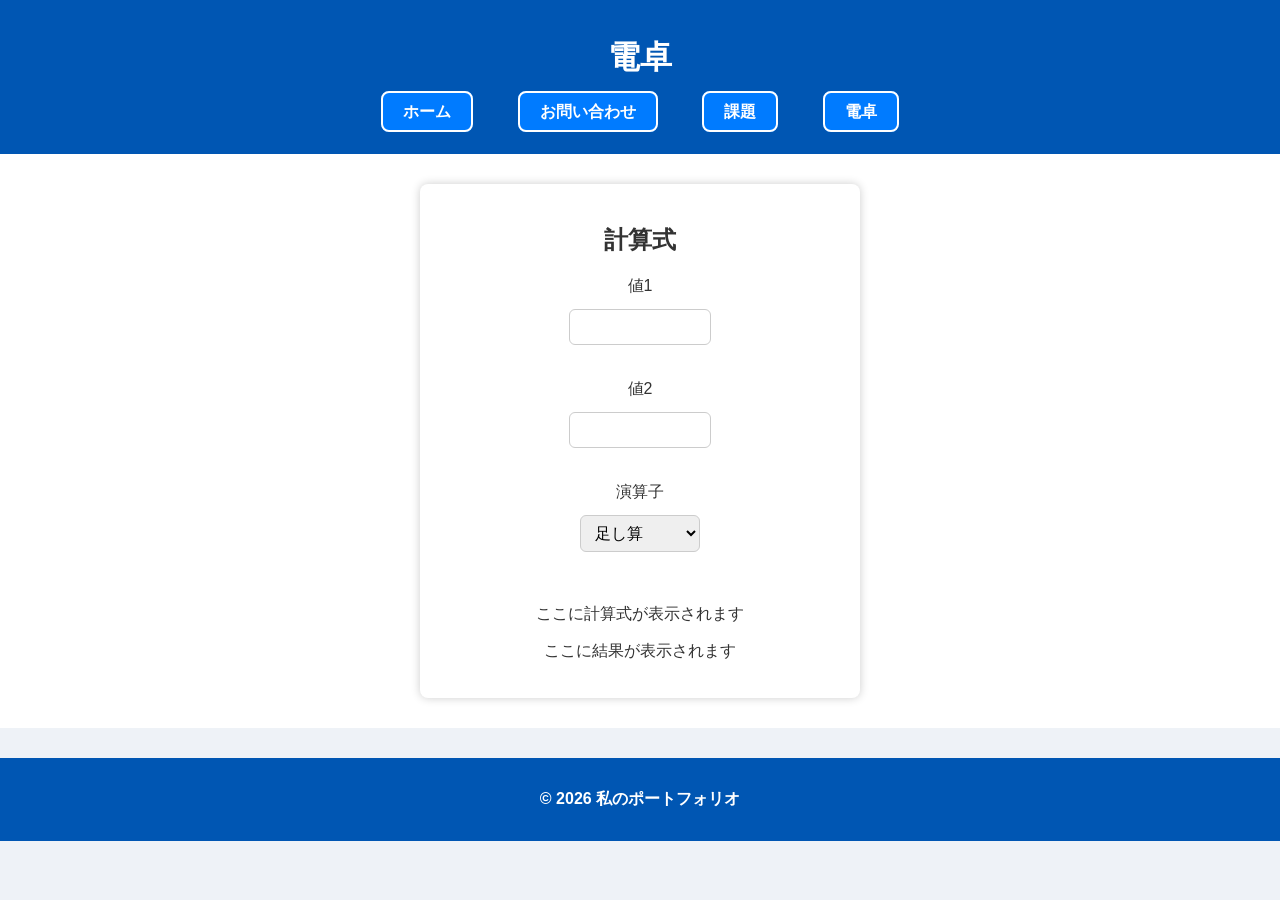
==== start-folder/calculate.html @ 2078235a "testfolder" ====
<!DOCTYPE html>
<html lang="ja">

    <head>
        <meta charset="UTF-8">
        <meta name="viewport" content="width=device-width, initial-scale=1.0">
        <title>電卓</title>
        <link rel="stylesheet" href="css/style.css">
        <link rel="stylesheet" href="css/calulate.css">
    </head>

    <body>
        <header>
            <h1>電卓</h1>
            <nav>
                <ul class="nav-list">
                    <li><a href="../index.html">ホーム</a></li>
                    <li><a href="contact.html">お問い合わせ</a></li>
                    <li><a href="work.html">課題</a></li>
                    <li><a href="calculate.html">電卓</a></li>
                </ul>
            </nav>
        </header>
        <main>
            <section class="contact-form">
                <h2>計算式</h2>
                <form id="calcForm" action="#" method="POST">
                    <label for="value1">値1</label>
                    <input type="number" id="value1"><br>

                    <label for="value2">値2</label>
                    <input type="number" id="value2"><br>

                    <label for="choice">演算子</label>
                    <select name="choice" id="choice">
                        <option value="addition">足し算</option>
                        <option value="subtraction">引き算</option>
                        <option value="multiplication">掛け算</option>
                        <option value="division">割り算</option>
                    </select><br><br>
                </form>
                <p id="formula">ここに計算式が表示されます</p>
                <p id="result">ここに結果が表示されます</p>
            </section>
        </main>
        <footer>
            <p>&copy; 2026 私のポートフォリオ</p>
        </footer>
        <script src="Javascript/calculate.js"></script>
    </body>

</html>
---- start-folder/css/style.css ----
body {
    font-family: Arial, sans-serif;
    margin: 0;
    padding: 0;
    background-color: #eef2f7;
    color: #333;
}

header {
    background-color: #0056b3;
    color: white;
    padding: 15px 0;
    text-align: center;
}

.nav-list {
    list-style: none;
    padding: 0;
    text-align: center;
}

.nav-list li {
    display: inline;
    margin: 0 20px;
}

.nav-list li a {
    color: white;
    text-decoration: none;
    font-weight: bold;
    background-color: #007bff;
    border: 2px solid white;
    padding: 10px 20px;
    border-radius: 8px;
}

main {
    padding: 30px;
    text-align: center;
    background-color: #ffffff;
}

.profile-img {
    width: 150px;
    border-radius: 50%;
    margin-bottom: 15px;
    border: 3px solid #007bff;
}

.skills {
    background-color: #cce5ff;
    padding: 20px;
    border-radius: 10px;
    margin-top: 20px;
    box-shadow: 0px 4px 8px rgba(0, 0, 0, 0.1);
    color: #004080;
}

.skills h2 {
    color: #004080;
    border-bottom: 3px solid #007bff;
    display: inline-block;
    padding-bottom: 5px;
}

.skill-list {
    list-style: none;
    padding: 0;
    font-weight: bold;
    color: #004080;
}

.skill-list li {
    background: #007bff;
    color: white;
    padding: 8px;
    margin: 5px 0;
    border-radius: 5px;
    display: inline-block;
    border: 2px solid white;
    padding: 10px 20px;
    border-radius: 8px;
}

.portfolio {
    background-color: #e3f2fd;
    padding: 20px;
    border-radius: 10px;
    margin-top: 20px;
    box-shadow: 0px 4px 8px rgba(0, 0, 0, 0.1);
}

.portfolio h2 {
    color: #004080;
    border-bottom: 3px solid #007bff;
    display: inline-block;
    padding-bottom: 5px;
}

.portfolio-items {
    display: flex;
    justify-content: center;
    gap: 20px;
    margin-top: 20px;
}

.portfolio-items img {
    width: 220px;
    height: 160px;
    border-radius: 8px;
    border: 3px solid #007bff;
    background-color: #f8f9fa;
    padding: 5px;
    box-shadow: 0px 4px 8px rgba(0, 0, 0, 0.1);
}

.contact-form {
    max-width: 400px;
    margin: auto;
    background: white;
    padding: 20px;
    border-radius: 8px;
    box-shadow: 0px 0px 10px rgba(0, 0, 0, 0.2);
}

label, input, textarea, button {
    display: block;
    width: 100%;
    margin-bottom: 12px;
}

button {
    background-color: #0056b3;
    color: white;
    padding: 12px;
    border: none;
    border-radius: 5px;
    cursor: pointer;
    font-size: 16px;
}

footer {
    text-align: center;
    padding: 15px;
    background-color: #0056b3;
    color: white;
    margin-top: 30px;
    font-weight: bold;
}
---- start-folder/css/calulate.css ----
.contact-form input[type="number"] {
    width: 30%;
    padding: 8px 10px;
    font-size: 16px;
    border: 1px solid #ccc;
    border-radius: 6px;
    margin-bottom: 16px;
    display: block;
    margin-left: auto;
    margin-right: auto;
  }
  
  .contact-form select {
    width: 30%;
    padding: 8px 10px;
    font-size: 16px;
    border: 1px solid #ccc;
    border-radius: 6px;
    display: block;
    margin: auto;
  }
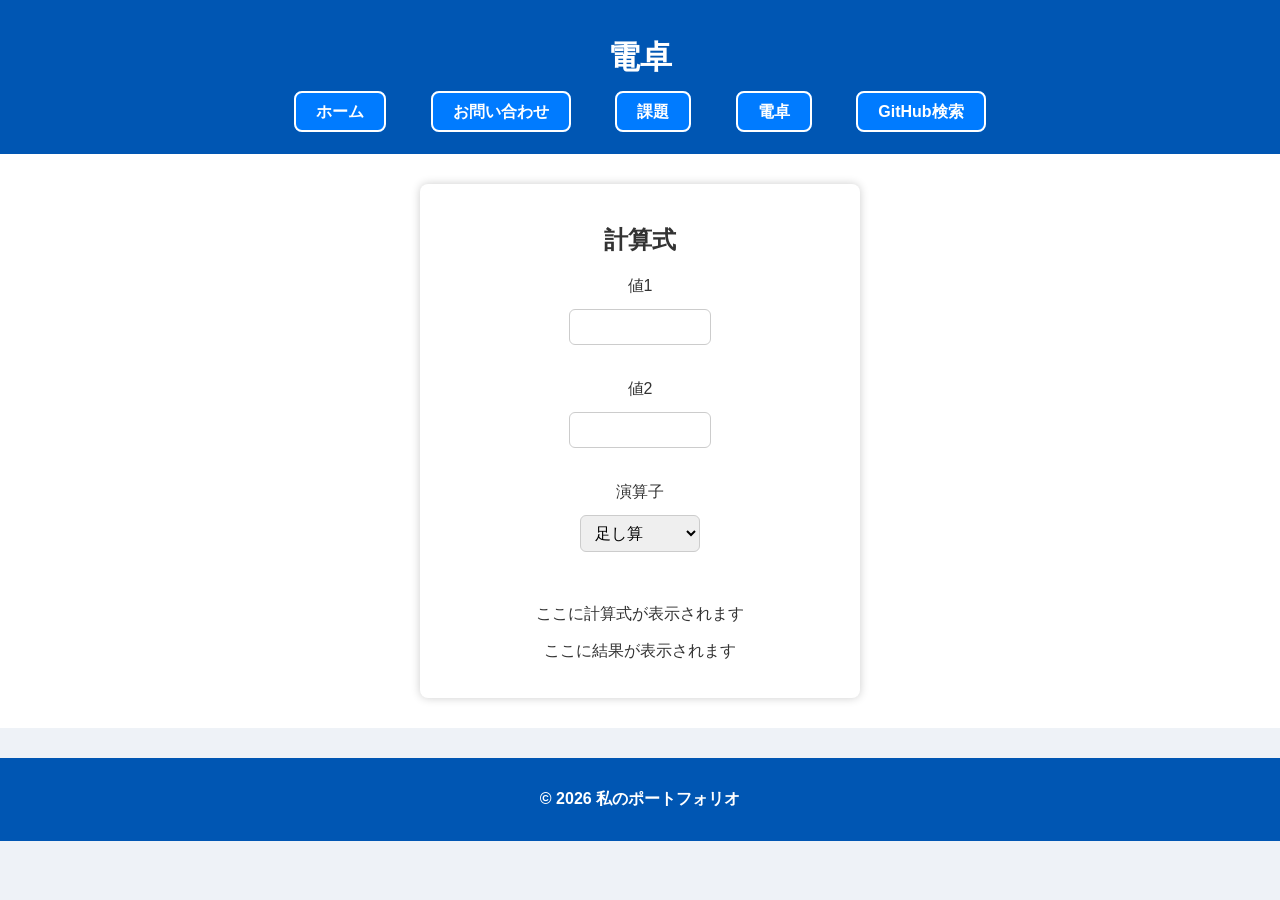
==== commit 5e381cca: "testfolder" ====
--- a/start-folder/calculate.html
+++ b/start-folder/calculate.html
@@ -18,6 +18,7 @@
                     <li><a href="contact.html">お問い合わせ</a></li>
                     <li><a href="work.html">課題</a></li>
                     <li><a href="calculate.html">電卓</a></li>
+                    <li><a href="githubsearch.html">GitHub検索</a></li>
                 </ul>
             </nav>
         </header>
